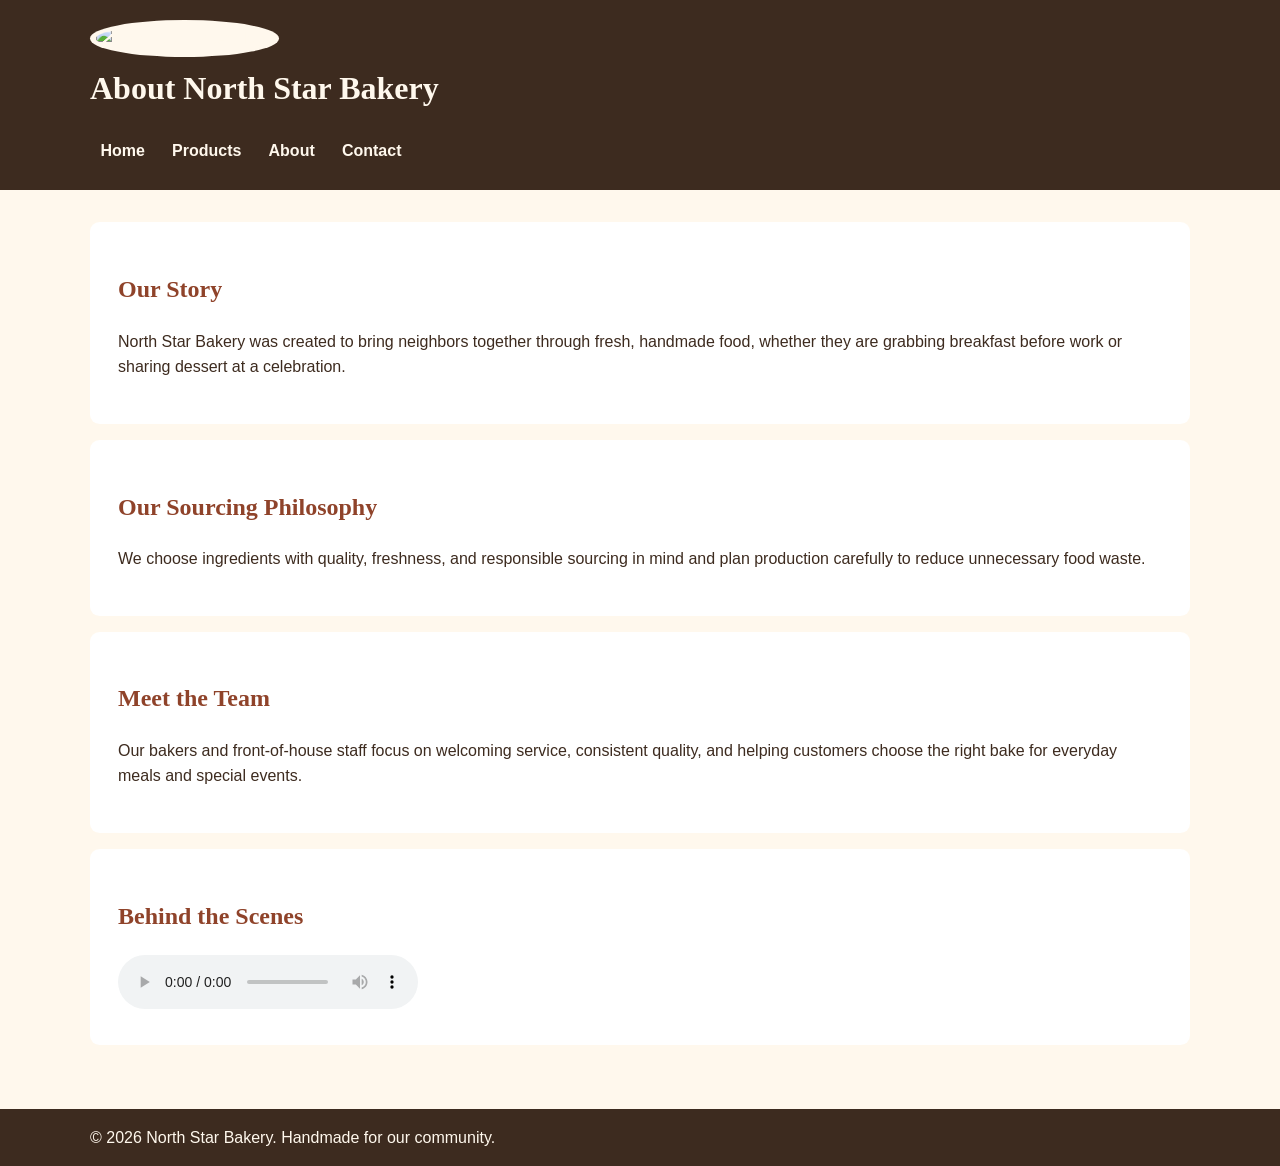
==== about.html @ 66a70b07 "Add files via upload" ====
<!DOCTYPE html>
<html lang="en">
<head>
<meta charset="UTF-8">
<meta name="viewport" content="width=device-width, initial-scale=1.0">
<title>North Star Bakery | About</title>
<link rel="stylesheet" href="styles.css">
</head>
<body>
<header><div class="header-inner"><img class="logo" src="Bakery_c/bakery-logo_c.png" alt="North Star Bakery logo"><h1>About North Star Bakery</h1><nav aria-label="Main navigation"><ul><li><a href="index.html">Home</a></li><li><a href="products.html">Products</a></li><li><a href="about.html">About</a></li><li><a href="contact.html">Contact</a></li></ul></nav></div></header>
<main><section><h2>Our Story</h2><p>North Star Bakery was created to bring neighbors together through fresh, handmade food, whether they are grabbing breakfast before work or sharing dessert at a celebration.</p></section><section><h2>Our Sourcing Philosophy</h2><p>We choose ingredients with quality, freshness, and responsible sourcing in mind and plan production carefully to reduce unnecessary food waste.</p></section><section><h2>Meet the Team</h2><p>Our bakers and front-of-house staff focus on welcoming service, consistent quality, and helping customers choose the right bake for everyday meals and special events.</p></section><section><h2>Behind the Scenes</h2><audio controls><source src="Bakery_c/bakery-welcome_c.mp3" type="audio/mpeg">Your browser does not support the audio element. Please contact North Star Bakery for information about our bakery and baking process.</audio></section></main>
<footer><p>&copy; 2026 North Star Bakery. Handmade for our community.</p></footer>
</body>
</html>
---- styles.css ----
*{box-sizing:border-box}body{margin:0;background:#FFF8ED;color:#3D2B1F;font-family:Arial,sans-serif;line-height:1.6}header{background:#3D2B1F;color:#FFF8ED}.header-inner,main,footer p{width:min(1100px,92%);margin:auto}.header-inner{padding:1.25rem 0}.logo{width:90px;background:#FFF8ED;border-radius:50%;padding:.35rem}h1,h2,legend{font-family:Georgia,serif}h1{margin:.4rem 0 1rem}h2{color:#8F432A}nav ul{display:flex;flex-direction:column;gap:.4rem;list-style:none;padding:0;margin:0}nav a{color:#FFF8ED;text-decoration:none;font-weight:bold;padding:.45rem .65rem;display:block;border-radius:.35rem}nav a:hover,nav a:focus{background:#B85C38}main{padding:1.25rem 0}section{background:#fff;padding:1.25rem;margin:0 0 1rem;border-radius:.6rem}img,video{max-width:100%;height:auto;border-radius:.45rem}.hero,.split,.cards{display:flex;flex-direction:column;gap:1rem}.hero img,.split img{width:100%;object-fit:cover}.button,button{display:inline-block;background:#B85C38;color:#fff;border:0;border-radius:.35rem;padding:.7rem 1rem;font-weight:bold;text-decoration:none}figure{margin:1rem 0}figcaption{font-style:italic;margin-top:.4rem}form{max-width:720px}fieldset{border:2px solid #D9A441;border-radius:.5rem;margin-bottom:1rem;padding:1rem}label{display:block;font-weight:bold;margin-top:.75rem}input,select,textarea{width:100%;padding:.65rem;margin-top:.25rem;border:1px solid #765D4E;border-radius:.3rem;font:inherit}input:focus,select:focus,textarea:focus,a:focus,button:focus{outline:3px solid #D9A441;outline-offset:2px}footer{background:#3D2B1F;color:#FFF8ED;padding:1rem 0;margin-top:1rem}@media (min-width:768px){nav ul{flex-direction:row}.hero,.split{flex-direction:row;align-items:center}.hero>*{flex:1}.split>*{flex:1}.cards{flex-direction:row}.cards section{flex:1}main{padding:2rem 0}section{padding:1.75rem}}
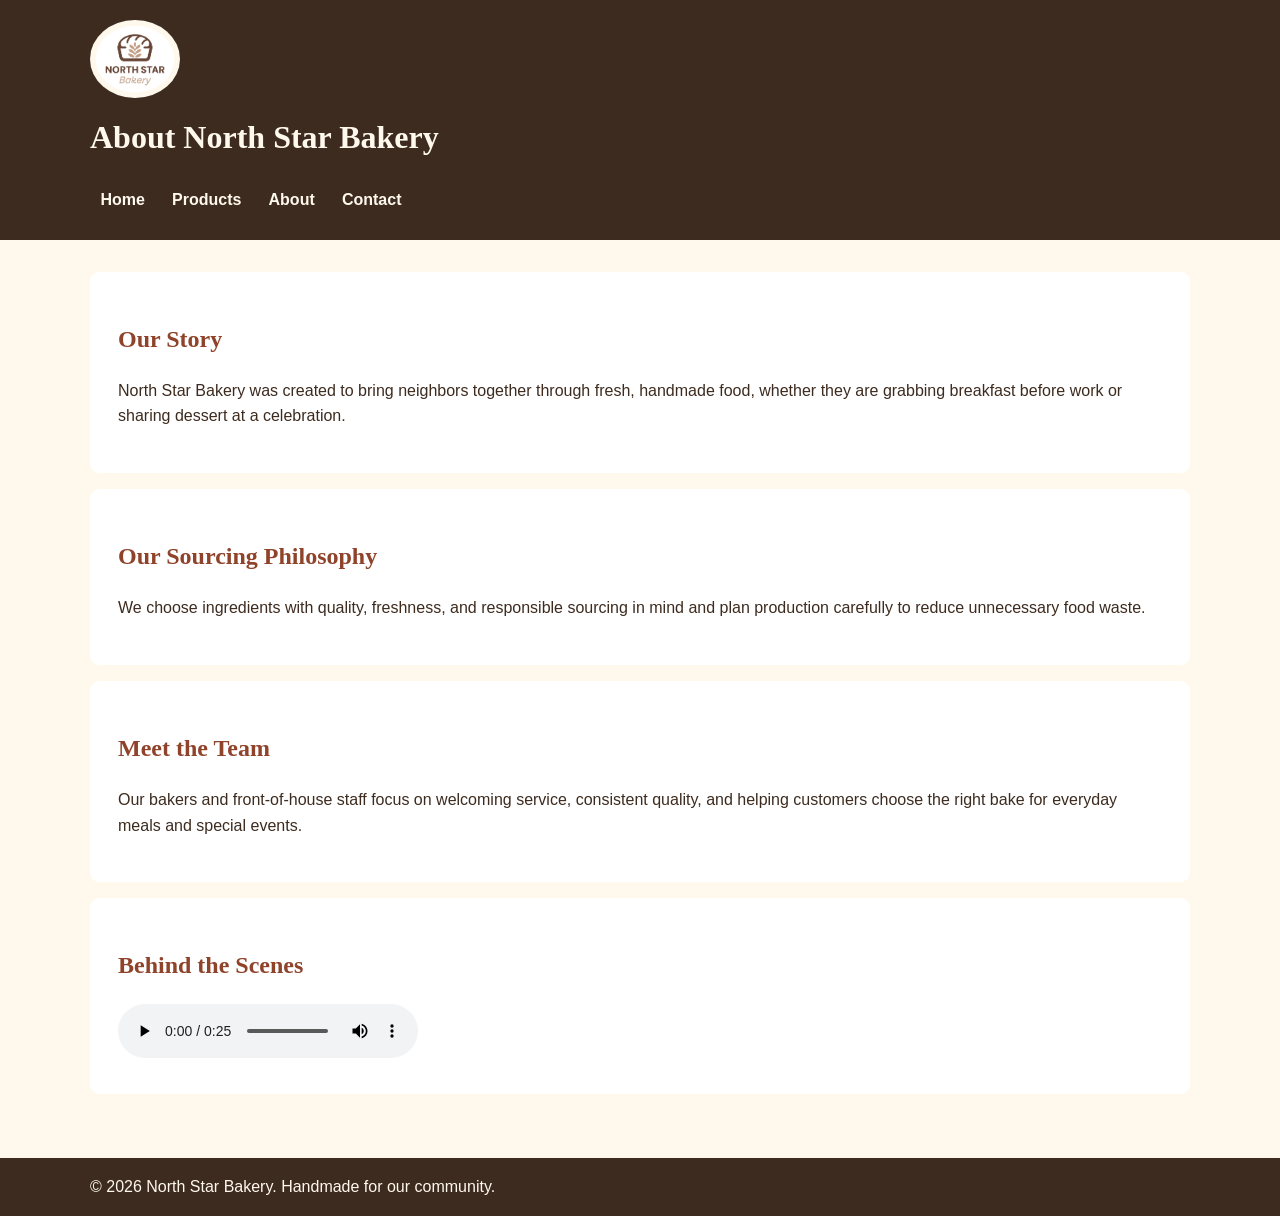
==== commit a9a740ef: "Add files via upload" ====
--- a/about.html
+++ b/about.html
@@ -7,8 +7,8 @@
 <link rel="stylesheet" href="styles.css">
 </head>
 <body>
-<header><div class="header-inner"><img class="logo" src="Bakery_c/bakery-logo_c.png" alt="North Star Bakery logo"><h1>About North Star Bakery</h1><nav aria-label="Main navigation"><ul><li><a href="index.html">Home</a></li><li><a href="products.html">Products</a></li><li><a href="about.html">About</a></li><li><a href="contact.html">Contact</a></li></ul></nav></div></header>
-<main><section><h2>Our Story</h2><p>North Star Bakery was created to bring neighbors together through fresh, handmade food, whether they are grabbing breakfast before work or sharing dessert at a celebration.</p></section><section><h2>Our Sourcing Philosophy</h2><p>We choose ingredients with quality, freshness, and responsible sourcing in mind and plan production carefully to reduce unnecessary food waste.</p></section><section><h2>Meet the Team</h2><p>Our bakers and front-of-house staff focus on welcoming service, consistent quality, and helping customers choose the right bake for everyday meals and special events.</p></section><section><h2>Behind the Scenes</h2><audio controls><source src="Bakery_c/bakery-welcome_c.mp3" type="audio/mpeg">Your browser does not support the audio element. Please contact North Star Bakery for information about our bakery and baking process.</audio></section></main>
+<header><div class="header-inner"><img class="logo" src="bakery-logo_c.png" alt="North Star Bakery logo"><h1>About North Star Bakery</h1><nav aria-label="Main navigation"><ul><li><a href="index.html">Home</a></li><li><a href="products.html">Products</a></li><li><a href="about.html">About</a></li><li><a href="contact.html">Contact</a></li></ul></nav></div></header>
+<main><section><h2>Our Story</h2><p>North Star Bakery was created to bring neighbors together through fresh, handmade food, whether they are grabbing breakfast before work or sharing dessert at a celebration.</p></section><section><h2>Our Sourcing Philosophy</h2><p>We choose ingredients with quality, freshness, and responsible sourcing in mind and plan production carefully to reduce unnecessary food waste.</p></section><section><h2>Meet the Team</h2><p>Our bakers and front-of-house staff focus on welcoming service, consistent quality, and helping customers choose the right bake for everyday meals and special events.</p></section><section><h2>Behind the Scenes</h2><audio controls><source src="bakery-welcome_c.mp3" type="audio/mpeg">Your browser does not support the audio element. Please contact North Star Bakery for information about our bakery and baking process.</audio></section></main>
 <footer><p>&copy; 2026 North Star Bakery. Handmade for our community.</p></footer>
 </body>
 </html>
